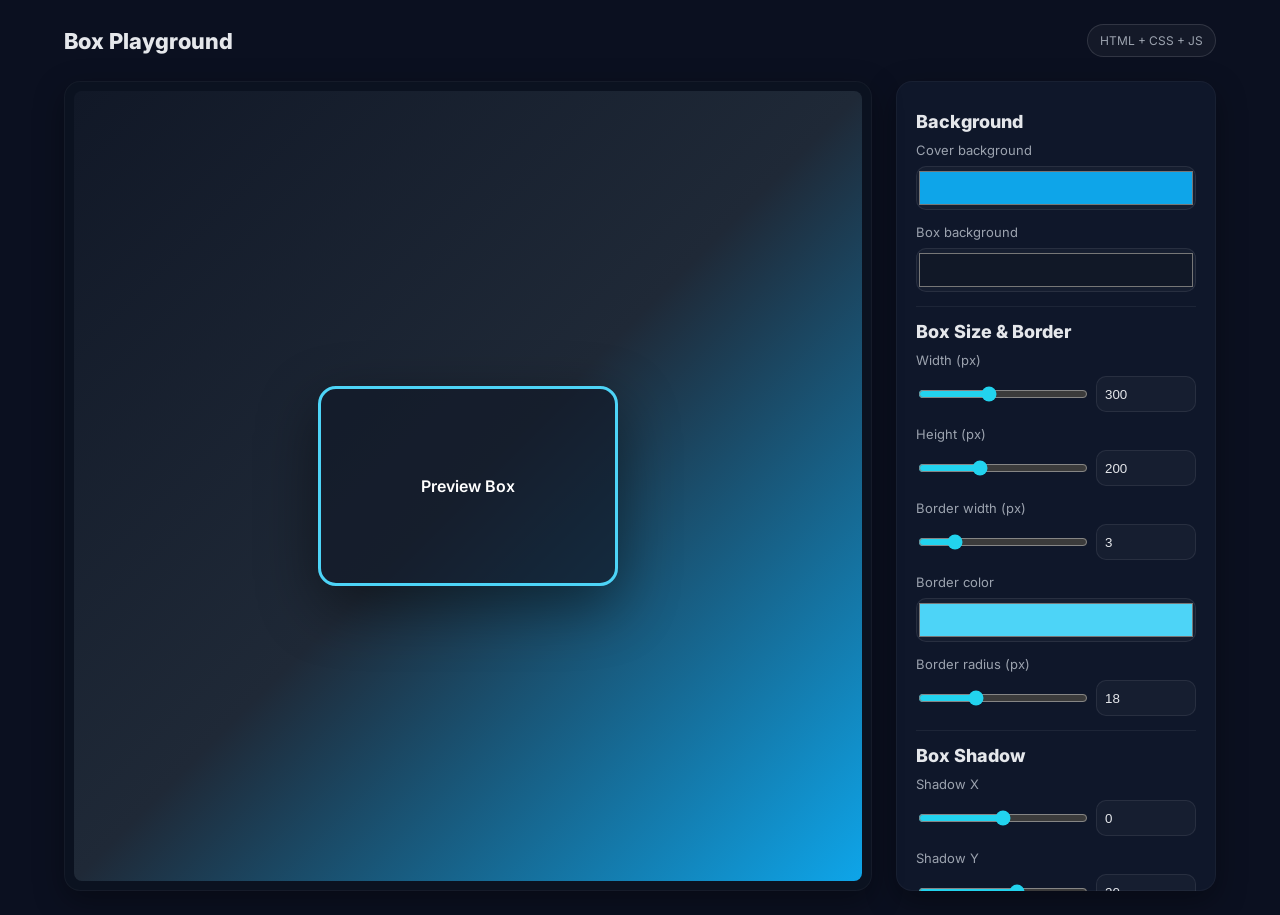
==== pages/box-shadow/index.html @ 4cbbed64 "box-shadow" ====
<!DOCTYPE html>
<html lang="hy">
<head>
    <meta charset="UTF-8" />
    <meta name="viewport" content="width=device-width, initial-scale=1" />
    <title>Box Playground</title>
    <link href="https://fonts.googleapis.com/css2?family=Inter:wght@400;600;800&display=swap" rel="stylesheet">
    <style>
        :root{
            --bg: linear-gradient(135deg,#111827 0%, #1f2937 50%, #0ea5e9 100%);
            --panel:#0b1220;
            --card:#0f172a;
            --text:#e5e7eb;
            --muted:#9ca3af;
            --accent:#22d3ee;
            --box-bg: #111827aa;
            --radius: 16px;
        }

        *{box-sizing:border-box;}
        html,body{height:100%;}
        body{
            margin:0;
            font-family:Inter,system-ui,-apple-system,"Segoe UI",Roboto,Arial,sans-serif;
            background:#0b1020;
            color:var(--text);
        }

        .app{
            max-width:1200px;
            margin:0 auto;
            min-height:100dvh;
            padding:24px;
            display:grid;
            grid-template-columns:1fr 320px;
            gap:24px;
        }

        .header{
            grid-column:1/-1;
            display:flex;
            align-items:center;
            justify-content:space-between;
        }
        .title{font-size:22px;font-weight:800;}
        .pill{
            font-size:12px;padding:8px 12px;border-radius:999px;
            border:1px solid rgba(255,255,255,.12);
            background:rgba(255,255,255,.04);
            color:var(--muted);
        }

        .canvas{
            background:var(--panel);
            border-radius:var(--radius);
            padding:20px;
            box-shadow:0 10px 30px rgba(0,0,0,.35),inset 0 0 0 1px rgba(255,255,255,.04);
            display:flex;align-items:center;justify-content:center;
            position:relative;overflow:hidden;
        }

        .cover-bg{
            position:absolute;inset:10px;
            border-radius:calc(var(--radius) - 8px);
            background:var(--bg);
        }

        .box{
            position:relative;
            width:300px;height:200px;
            border-radius:18px;
            background:var(--box-bg);
            border:3px solid #4dd4f7;
            box-shadow:0 20px 60px rgba(0,0,0,.45);
            display:flex;align-items:center;justify-content:center;
            transition:all .25s ease;
            color:#fff;font-weight:600;
        }

        .panel{
            background:var(--card);
            border-radius:var(--radius);
            padding:20px;
            box-shadow:0 10px 30px rgba(0,0,0,.35),inset 0 0 0 1px rgba(255,255,255,.04);
            overflow-y:auto;
            max-height:90vh;
        }

        h2{margin:10px 0;font-size:18px;font-weight:800;}
        .field{display:grid;gap:8px;margin-bottom:14px;}
        .row{display:grid;grid-template-columns:1fr 100px;gap:10px;}
        label{font-size:13px;color:var(--muted);}
        input[type="color"],input[type="range"],input[type="number"]{
            width:100%;border:1px solid rgba(255,255,255,.08);
            background:rgba(255,255,255,.03);
            color:var(--text);
            border-radius:10px;
            padding:8px;
        }
        input[type="color"]{height:44px;padding:0;}
        input[type="range"]{height:32px;accent-color:var(--accent);background:transparent;}
        .sep{height:1px;background:rgba(255,255,255,.06);margin:14px 0;}
        @media(max-width:980px){.app{grid-template-columns:1fr;}.panel{order:-1;}}
    </style>
</head>
<body>
<main class="app">
    <div class="header">
        <div class="title">Box Playground</div>
        <div class="pill">HTML + CSS + JS</div>
    </div>

    <section class="canvas">
        <div class="cover-bg"></div>
        <div class="box" id="box">Preview Box</div>
    </section>

    <aside class="panel">
        <h2>Background</h2>
        <div class="field">
            <label>Cover background</label>
            <input id="coverColor" type="color" value="#0ea5e9">
        </div>
        <div class="field">
            <label>Box background</label>
            <input id="boxColor" type="color" value="#111827">
        </div>

        <div class="sep"></div>

        <h2>Box Size & Border</h2>
        <div class="field">
            <label>Width (px)</label>
            <div class="row"><input id="boxW" type="range" min="100" max="600" value="300"><input id="boxWNum" type="number" value="300"></div>
        </div>
        <div class="field">
            <label>Height (px)</label>
            <div class="row"><input id="boxH" type="range" min="100" max="400" value="200"><input id="boxHNum" type="number" value="200"></div>
        </div>
        <div class="field">
            <label>Border width (px)</label>
            <div class="row"><input id="borderW" type="range" min="0" max="20" value="3"><input id="borderWNum" type="number" value="3"></div>
        </div>
        <div class="field">
            <label>Border color</label>
            <input id="borderC" type="color" value="#4dd4f7">
        </div>
        <div class="field">
            <label>Border radius (px)</label>
            <div class="row"><input id="borderR" type="range" min="0" max="60" value="18"><input id="borderRNum" type="number" value="18"></div>
        </div>

        <div class="sep"></div>

        <h2>Box Shadow</h2>
        <div class="field">
            <label>Shadow X</label>
            <div class="row"><input id="shX" type="range" min="-100" max="100" value="0"><input id="shXNum" type="number" value="0"></div>
        </div>
        <div class="field">
            <label>Shadow Y</label>
            <div class="row"><input id="shY" type="range" min="-100" max="100" value="20"><input id="shYNum" type="number" value="20"></div>
        </div>
        <div class="field">
            <label>Blur</label>
            <div class="row"><input id="shBlur" type="range" min="0" max="100" value="60"><input id="shBlurNum" type="number" value="60"></div>
        </div>
        <div class="field">
            <label>Spread</label>
            <div class="row"><input id="shSpread" type="range" min="-50" max="50" value="0"><input id="shSpreadNum" type="number" value="0"></div>
        </div>
        <div class="field">
            <label>Shadow color</label>
            <input id="shColor" type="color" value="#000000">
        </div>
    </aside>
</main>
<script src="script.js"></script>

</body>
</html>
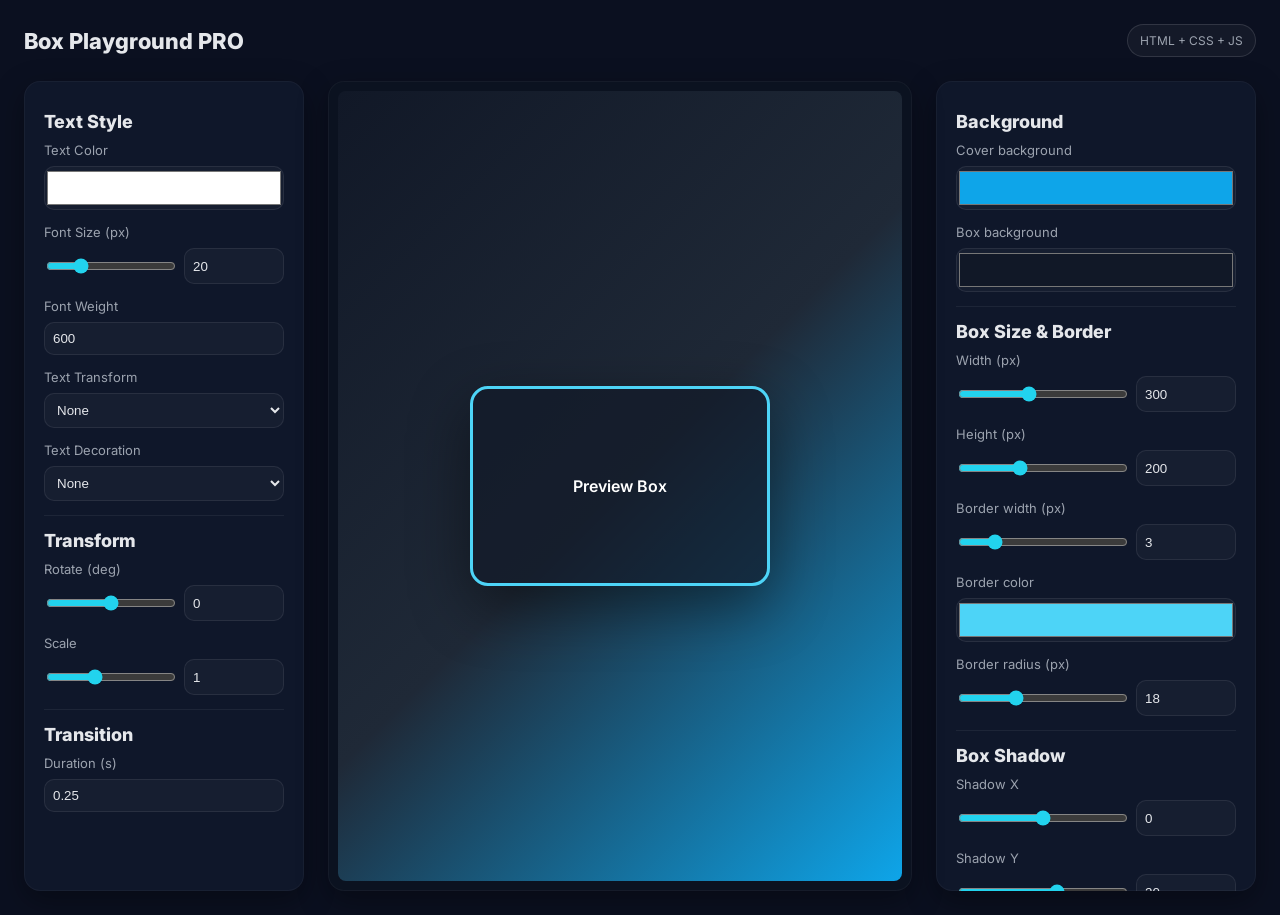
==== commit f25a5da9: "boxShadow" ====
--- a/pages/box-shadow/index.html
+++ b/pages/box-shadow/index.html
@@ -3,36 +3,30 @@
 <head>
     <meta charset="UTF-8" />
     <meta name="viewport" content="width=device-width, initial-scale=1" />
-    <title>Box Playground</title>
+    <title>Box Playground PRO</title>
     <link href="https://fonts.googleapis.com/css2?family=Inter:wght@400;600;800&display=swap" rel="stylesheet">
     <style>
-        :root{
+        :root {
             --bg: linear-gradient(135deg,#111827 0%, #1f2937 50%, #0ea5e9 100%);
             --panel:#0b1220;
             --card:#0f172a;
             --text:#e5e7eb;
             --muted:#9ca3af;
             --accent:#22d3ee;
-            --box-bg: #111827aa;
-            --radius: 16px;
+            --box-bg:#111827aa;
+            --radius:16px;
         }
 
         *{box-sizing:border-box;}
-        html,body{height:100%;}
-        body{
-            margin:0;
-            font-family:Inter,system-ui,-apple-system,"Segoe UI",Roboto,Arial,sans-serif;
-            background:#0b1020;
-            color:var(--text);
-        }
-
-        .app{
-            max-width:1200px;
+        html,body{height:100%;margin:0;font-family:Inter,system-ui,Roboto,Arial,sans-serif;background:#0b1020;color:var(--text);}
+
+        .app {
+            max-width:1400px;
             margin:0 auto;
             min-height:100dvh;
             padding:24px;
             display:grid;
-            grid-template-columns:1fr 320px;
+            grid-template-columns:280px 1fr 320px;
             gap:24px;
         }
 
@@ -75,6 +69,8 @@
             display:flex;align-items:center;justify-content:center;
             transition:all .25s ease;
             color:#fff;font-weight:600;
+            text-transform:none;
+            text-decoration:none;
         }
 
         .panel{
@@ -90,8 +86,9 @@
         .field{display:grid;gap:8px;margin-bottom:14px;}
         .row{display:grid;grid-template-columns:1fr 100px;gap:10px;}
         label{font-size:13px;color:var(--muted);}
-        input[type="color"],input[type="range"],input[type="number"]{
-            width:100%;border:1px solid rgba(255,255,255,.08);
+        input[type="color"],input[type="range"],input[type="number"],select{
+            width:100%;
+            border:1px solid rgba(255,255,255,.08);
             background:rgba(255,255,255,.03);
             color:var(--text);
             border-radius:10px;
@@ -100,21 +97,81 @@
         input[type="color"]{height:44px;padding:0;}
         input[type="range"]{height:32px;accent-color:var(--accent);background:transparent;}
         .sep{height:1px;background:rgba(255,255,255,.06);margin:14px 0;}
-        @media(max-width:980px){.app{grid-template-columns:1fr;}.panel{order:-1;}}
+
+        @media(max-width:1100px){
+            .app{grid-template-columns:1fr;}.panel{order:-1;}
+        }
     </style>
 </head>
 <body>
 <main class="app">
     <div class="header">
-        <div class="title">Box Playground</div>
+        <div class="title">Box Playground PRO</div>
         <div class="pill">HTML + CSS + JS</div>
     </div>
 
+    <!-- LEFT PANEL -->
+    <aside class="panel">
+        <h2>Text Style</h2>
+        <div class="field">
+            <label>Text Color</label>
+            <input id="textColor" type="color" value="#ffffff">
+        </div>
+        <div class="field">
+            <label>Font Size (px)</label>
+            <div class="row"><input id="fontSize" type="range" min="10" max="64" value="20"><input id="fontSizeNum" type="number" value="20"></div>
+        </div>
+        <div class="field">
+            <label>Font Weight</label>
+            <input id="fontWeight" type="number" min="100" max="900" step="100" value="600">
+        </div>
+        <div class="field">
+            <label>Text Transform</label>
+            <select id="textTransform">
+                <option value="none">None</option>
+                <option value="uppercase">Uppercase</option>
+                <option value="lowercase">Lowercase</option>
+                <option value="capitalize">Capitalize</option>
+            </select>
+        </div>
+        <div class="field">
+            <label>Text Decoration</label>
+            <select id="textDecoration">
+                <option value="none">None</option>
+                <option value="underline">Underline</option>
+                <option value="overline">Overline</option>
+                <option value="line-through">Line Through</option>
+            </select>
+        </div>
+
+        <div class="sep"></div>
+
+        <h2>Transform</h2>
+        <div class="field">
+            <label>Rotate (deg)</label>
+            <div class="row"><input id="rotate" type="range" min="-180" max="180" value="0"><input id="rotateNum" type="number" value="0"></div>
+        </div>
+        <div class="field">
+            <label>Scale</label>
+            <div class="row"><input id="scale" type="range" min="0.5" max="2" step="0.1" value="1"><input id="scaleNum" type="number" value="1"></div>
+        </div>
+
+        <div class="sep"></div>
+
+        <h2>Transition</h2>
+        <div class="field">
+            <label>Duration (s)</label>
+            <input id="transitionTime" type="number" value="0.25" step="0.05">
+        </div>
+    </aside>
+
+    <!-- CENTER -->
     <section class="canvas">
         <div class="cover-bg"></div>
         <div class="box" id="box">Preview Box</div>
     </section>
 
+    <!-- RIGHT PANEL -->
     <aside class="panel">
         <h2>Background</h2>
         <div class="field">
@@ -175,6 +232,7 @@
         </div>
     </aside>
 </main>
+
 <script src="script.js"></script>
 
 </body>
